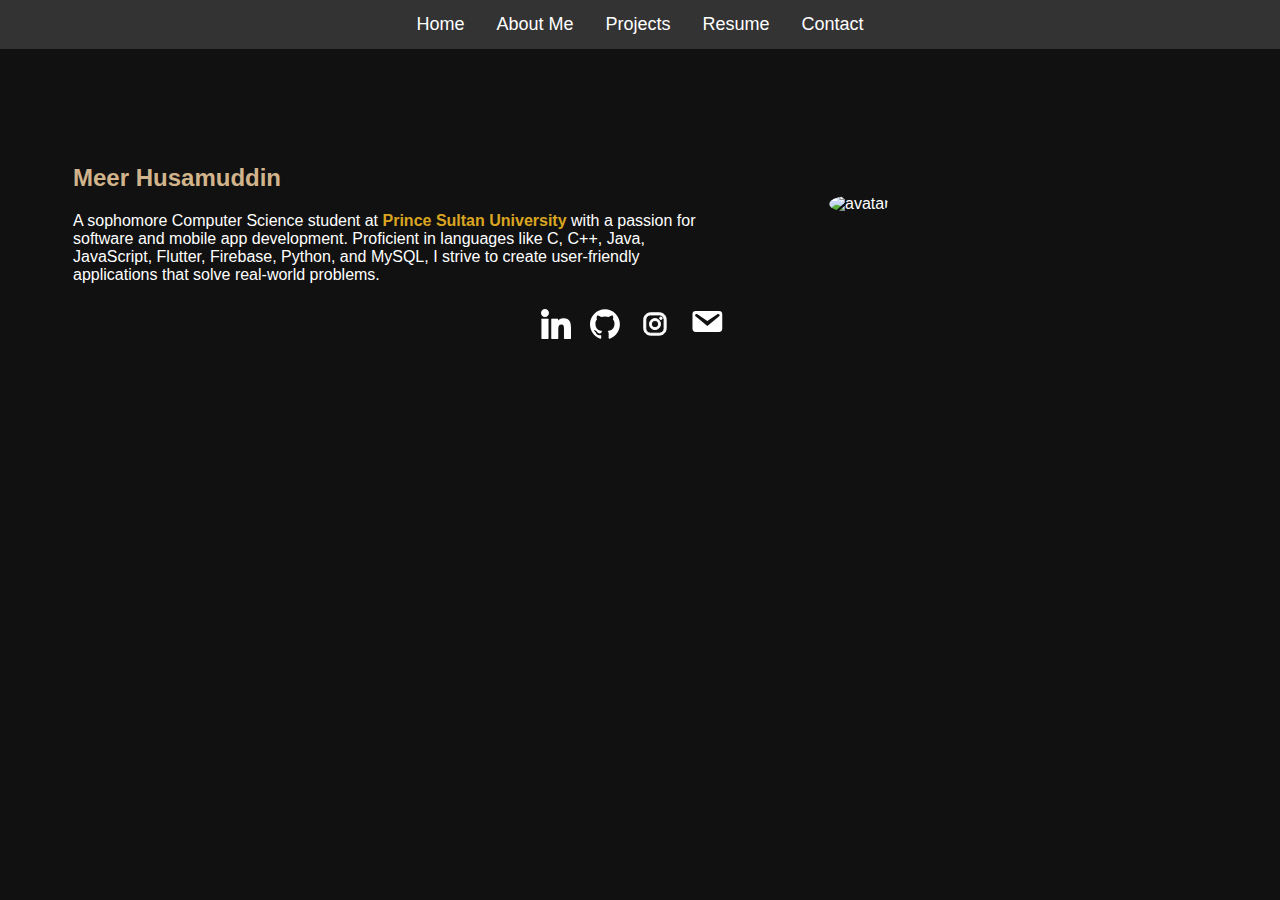
==== index.html @ cbfbd028 "About me" ====
<!DOCTYPE html>

<html lang="en">
    <head>
        <meta charset="UTF-8">
        <meta name="viewport" content="width=device-width, initial-scale=1.0">
        <link href="https://cdn.jsdelivr.net/npm/bootstrap@5.2.3/dist/css/bootstrap.min.css" rel="stylesheet" integrity="sha384-rbsA2VBKQhggwzxH7pPCaAqO46MgnOM80zW1RWuH61DGLwZJEdK2Kadq2F9CUG65" crossorigin="anonymous">
        <script src="https://cdn.jsdelivr.net/npm/bootstrap@5.2.3/dist/js/bootstrap.bundle.min.js" integrity="sha384-kenU1KFdBIe4zVF0s0G1M5b4hcpxyD9F7jL+jjXkk+Q2h455rYXK/7HAuoJl+0I4" crossorigin="anonymous"></script>
        <link rel="stylesheet" href="styles.css">
  <link rel="stylesheet" href="https://cdnjs.cloudflare.com/ajax/libs/font-awesome/5.15.3/css/all.min.css" integrity="sha512-NZgKknfweD9X21eoHtTAjckQ8ML+FW/Txy1k88iAR+iF7Zplz+IKrD7xyXeM0n8NUkW4l4xjwksMEI7s+8TbWQ==" crossorigin="anonymous" referrerpolicy="no-referrer" />
  <title>Meer Husamuddin</title>
    </head>
    <header>
      <nav class="navbar">
        <a href="index.html">Home</a>
        <a href="aboutme.html">About Me</a>
        <a href="projects.html">Projects</a>
        <a href="resume.html">Resume</a>
        <a href="contact.html">Contact</a>
      </nav>
    </header>
    <body>
      <main>
        <div class="container">
          <div class="content">
            <h2> Meer Husamuddin</h2>
          <p>
            A sophomore Computer Science student at <a href="https://www.psu.edu.sa/en" target = "blank" class="custom-link" target="_blank">Prince Sultan University</a>
            with a passion for software and mobile app development. Proficient in languages like C, C++, Java, JavaScript, Flutter, Firebase, Python, and MySQL, I strive to create user-friendly applications that solve real-world problems.</p>
        </div>
        <div class="image">
          <img alt="avatar" src="image.jpg">
        </div>
      </div>

      </main>

      <footer>
        <a href="https://www.linkedin.com/in/meerhusam/" target = "blank">
          <svg class = "linkedin-icon" fill="#ffffff" height="800px" width="800px" version="1.1" id="Layer_1" xmlns="http://www.w3.org/2000/svg" xmlns:xlink="http://www.w3.org/1999/xlink" viewBox="0 0 310 310" xml:space="preserve" stroke="#ffffff">

            <g id="SVGRepo_bgCarrier" stroke-width="0"/>

            <g id="SVGRepo_tracerCarrier" stroke-linecap="round" stroke-linejoin="round"/>

            <g id="SVGRepo_iconCarrier"> <g id="XMLID_801_"> <path id="XMLID_802_" d="M72.16,99.73H9.927c-2.762,0-5,2.239-5,5v199.928c0,2.762,2.238,5,5,5H72.16c2.762,0,5-2.238,5-5V104.73 C77.16,101.969,74.922,99.73,72.16,99.73z"/> <path id="XMLID_803_" d="M41.066,0.341C18.422,0.341,0,18.743,0,41.362C0,63.991,18.422,82.4,41.066,82.4 c22.626,0,41.033-18.41,41.033-41.038C82.1,18.743,63.692,0.341,41.066,0.341z"/> <path id="XMLID_804_" d="M230.454,94.761c-24.995,0-43.472,10.745-54.679,22.954V104.73c0-2.761-2.238-5-5-5h-59.599 c-2.762,0-5,2.239-5,5v199.928c0,2.762,2.238,5,5,5h62.097c2.762,0,5-2.238,5-5v-98.918c0-33.333,9.054-46.319,32.29-46.319 c25.306,0,27.317,20.818,27.317,48.034v97.204c0,2.762,2.238,5,5,5H305c2.762,0,5-2.238,5-5V194.995 C310,145.43,300.549,94.761,230.454,94.761z"/> </g> </g>

            </svg>
        </a>
        <a href="https://github.com/MeerHusam/" target = "blank">
            <svg class="github-icon" viewBox="0 0 98 96" xmlns="http://www.w3.org/2000/svg"><path fill-rule="evenodd" clip-rule="evenodd" d="M48.854 0C21.839 0 0 22 0 49.217c0 21.756 13.993 40.172 33.405 46.69 2.427.49 3.316-1.059 3.316-2.362 0-1.141-.08-5.052-.08-9.127-13.59 2.934-16.42-5.867-16.42-5.867-2.184-5.704-5.42-7.17-5.42-7.17-4.448-3.015.324-3.015.324-3.015 4.934.326 7.523 5.052 7.523 5.052 4.367 7.496 11.404 5.378 14.235 4.074.404-3.178 1.699-5.378 3.074-6.6-10.839-1.141-22.243-5.378-22.243-24.283 0-5.378 1.94-9.778 5.014-13.2-.485-1.222-2.184-6.275.486-13.038 0 0 4.125-1.304 13.426 5.052a46.97 46.97 0 0 1 12.214-1.63c4.125 0 8.33.571 12.213 1.63 9.302-6.356 13.427-5.052 13.427-5.052 2.67 6.763.97 11.816.485 13.038 3.155 3.422 5.015 7.822 5.015 13.2 0 18.905-11.404 23.06-22.324 24.283 1.78 1.548 3.316 4.481 3.316 9.126 0 6.6-.08 11.897-.08 13.526 0 1.304.89 2.853 3.316 2.364 19.412-6.52 33.405-24.935 33.405-46.691C97.707 22 75.788 0 48.854 0z"></svg>
         </a>

        <a href="https://www.instagram.com/astronomeer_/" target = "blank">
          <svg class = " instagram-icon" fill="#ffffff" width="800px" height="800px" viewBox="0 0 32 32" id="Camada_1" version="1.1" xml:space="preserve" xmlns="http://www.w3.org/2000/svg" xmlns:xlink="http://www.w3.org/1999/xlink" stroke="#ffffff">

            <g id="SVGRepo_bgCarrier" stroke-width="0"/>

            <g id="SVGRepo_tracerCarrier" stroke-linecap="round" stroke-linejoin="round"/>

            <g id="SVGRepo_iconCarrier"> <g> <path d="M22.3,8.4c-0.8,0-1.4,0.6-1.4,1.4c0,0.8,0.6,1.4,1.4,1.4c0.8,0,1.4-0.6,1.4-1.4C23.7,9,23.1,8.4,22.3,8.4z"/> <path d="M16,10.2c-3.3,0-5.9,2.7-5.9,5.9s2.7,5.9,5.9,5.9s5.9-2.7,5.9-5.9S19.3,10.2,16,10.2z M16,19.9c-2.1,0-3.8-1.7-3.8-3.8 c0-2.1,1.7-3.8,3.8-3.8c2.1,0,3.8,1.7,3.8,3.8C19.8,18.2,18.1,19.9,16,19.9z"/> <path d="M20.8,4h-9.5C7.2,4,4,7.2,4,11.2v9.5c0,4,3.2,7.2,7.2,7.2h9.5c4,0,7.2-3.2,7.2-7.2v-9.5C28,7.2,24.8,4,20.8,4z M25.7,20.8 c0,2.7-2.2,5-5,5h-9.5c-2.7,0-5-2.2-5-5v-9.5c0-2.7,2.2-5,5-5h9.5c2.7,0,5,2.2,5,5V20.8z"/> </g> </g>

            </svg>
        </a>

        <a href="mailto:meerhusam02@gmail.com">
          <svg class="email-icon" width="800px" height="800px" viewBox="0 0 20 20" xmlns="http://www.w3.org/2000/svg" fill="#ffffff">

            <g id="SVGRepo_bgCarrier" stroke-width="0"/>

            <g id="SVGRepo_tracerCarrier" stroke-linecap="round" stroke-linejoin="round"/>

            <g id="SVGRepo_iconCarrier"> <rect x="0" fill="none" width="20" height="20"/> <g> <path d="M3.87 4h13.25C18.37 4 19 4.59 19 5.79v8.42c0 1.19-.63 1.79-1.88 1.79H3.87c-1.25 0-1.88-.6-1.88-1.79V5.79c0-1.2.63-1.79 1.88-1.79zm6.62 8.6l6.74-5.53c.24-.2.43-.66.13-1.07-.29-.41-.82-.42-1.17-.17l-5.7 3.86L4.8 5.83c-.35-.25-.88-.24-1.17.17-.3.41-.11.87.13 1.07z"/> </g> </g>

            </svg>
        </a>
   </footer>

  </footer>
    </body>
</html>
---- styles.css ----
/* Reset default browser styles */
* {
    margin: 0;
    padding: 0;
    box-sizing: border-box;
  }

  body {
    font-family: Arial, sans-serif;
    background-color: #111111;
    color: white;
  }

  /* Style the navigation bar */
  .navbar {
    background-color: #333;
    display: flex;
    justify-content: center;
    position: sticky;
    top: 0;
    width: 100%;
    z-index: 100;
  }

  .navbar a {
    color: white;
    display: inline-block;
    font-size: 18px;
    padding: 14px 16px;
    text-align: center;
    text-decoration: none;
    transition: background-color 0.3s, color 0.3s, box-shadow 0.3s;
    transition: all 0.3s ease-in-out;
    position: relative;
  }

  .navbar a::after {
    content: "";
    display: block;
    position: absolute;
    bottom: 0;
    left: 0;
    width: 100%;
    height: 3px;
    background-color: #D2B48C;
    transform: scaleX(0);
    transition: transform 0.3s ease-in-out;
  }

  .navbar a:hover {
    /* Change the text color */
    color: #D2B48C;
  }

  .navbar a:hover::after {
    /* Expand the underline effect */
    transform: scaleX(1);
  }

  /*Style homepage*/
  .container {
    display: flex;
    justify-content: space-between;
    align-items: center;
    flex-wrap: wrap;
    padding:10px;
    width: 100%; Set the desired width
    margin: 0 auto; /* Center the container horizontally */
    margin-top: 65px; /* Shift the container down by 20 pixels */
  }

  .content{
    flex: 1;
    margin-right: 5%;
    margin-left: 5%;

  }

  .image {
    flex: 1;
    margin-right: -15%;
    margin-left: 5%;
  }

  .image img {
    max-width: 50%;
    height: auto;
    border-radius: 50%;
  }

  .custom-link {
    color: #DAA520; /* Set the link color */
    text-decoration: none; /* Remove the underline */
    font-weight: bold; /* Make the link text bold */
    transition: color 0.3s; /* Add a transition effect for the color */
  }

  .custom-link:hover {
    color: #D2B48C; /* Change the link color when the mouse hovers over it */
    text-decoration: underline; /* Add an underline when the mouse hovers over the link */
  }

  /* Style the resume section */
  #resume {
    text-align: center;
    padding: 25px;
  }
  hr {
    border: none;
    border-top: 3px solid #D2B48C;
    margin-top: 10px;
    margin-bottom: 20px;
  }

  #download-section {
    background-color: #black;
    padding: 20px;
    text-align: center;
  }

  #download-section p {
    margin: 0;
    font-size: 20px;
  }

  .download-button {
    background-color: #4CAF50;
    border: none;
    color: white;
    padding: 10px 20px;
    text-align: center;
    text-decoration: none;
    display: inline-block;
    font-size: 18px;
    margin-top: 20px;
    cursor: pointer;
    border-radius: 5px;
    box-shadow: 0px 2px 4px rgba(0, 0, 0, 0.2);
    transition: background-color 0.3s ease-in-out;
  }

  .download-button:hover {
    background-color: #D2B48C;
  }


  /*contact */
  .contact{
    font-size: clamp(16px, 3vw, 32px); /* Minimum: 16px, Preferred: 3vw, Maximum: 32px */
    margin: 40px 0;
    text-align: center;
    color: white;
  }



  /* About Me */
  .main-heading {
    font-size: 48px;
    text-align: center;
    margin-top: 50px;
  }

  .sub-heading {
    font-size: 36px;
    margin-top: 30px;
  }

  .sub-sub-heading {
    font-size: 24px;
    margin-top: 20px;
  }



  footer {
  left: 0;
  bottom: 8%;
  width: 100%;
  color: #fff;
  padding: 10px;
  text-align: center;
  }

  footer a {
    text-decoration: none;
    color: inherit;
    margin-right: 15px;
  }

  a:hover img {
    opacity: 0.7;
    transform: scale(1.20);
    transition: all 0.3s ease-in-out;
    filter: brightness(0.8) saturate(1.5); /* Adjust the image color */
  }

  .linkedin-icon {
    fill: #fff; /* Set the initial fill color */
    transition: fill 0.3s ease-in-out; /* Add a transition effect for the fill color */
    width: 30px;
    height: 30px;
  }

  .linkedin-icon:hover {
    fill: #D2B48C; /* Set the desired fill color on hover */
    transform: scale(1.35);
    transition: all 0.3s ease-in-out;
  }

  .github-icon {
    fill: #fff; /* Set the initial fill color */
    transition: fill 0.3s ease-in-out; /* Add a transition effect for the fill color */
    width: 30px;
    height: 30px;
  }

  .github-icon:hover {
    fill: #D2B48C; /* Set the desired fill color on hover */
    transform: scale(1.35);
    transition: all 0.3s ease-in-out;
  }

  .instagram-icon {
    transition: fill 0.3s ease-in-out; /* Add a transition effect for the fill color */
    width: 30px;
    height: 30px;
  }

  .instagram-icon:hover {
    fill: #D2B48C;
    transform: scale(1.35);
    transition: all 0.3s ease-in-out;
  }

  .email-icon {
    transition: fill 0.3s ease-in-out; /* Add a transition effect for the fill color */
    width: 35px;
    height: 35px;
  }

  .email-icon:hover {
    fill: #D2B48C;
    transform: scale(1.35);
    transition: all 0.3s ease-in-out;
  }


  /*About me*/
  .aboutme {
    margin-left: 10%;
  }

  .sub-heading{
    text-decoration: underline;
  }



  /* ABout mw 2.0 */
  .about-me {
    width: 80%;
    margin: 0 auto;
    padding: 20px;
}

.profile-picture {
    width: 150px;
    height: 150px;
    border-radius: 50%;
    object-fit: cover;
}

h1, h2 {
    color: #D2B48C
}

h1 {
    font-size: 36px;
}

h2 {
    font-size: 24px;
    margin-top: 40px;
    margin-bottom: 20px;
}

.intro, .experience, .interests, .goals, .contact {
    font-size: 18px;
    margin-bottom: 20px;
}

.skills, .awards {
    list-style-type: none;
    font-size: 18px;
    padding: 0;
    margin-bottom: 20px;
}

.skills li, .awards li {
    margin-bottom: 5px;
}
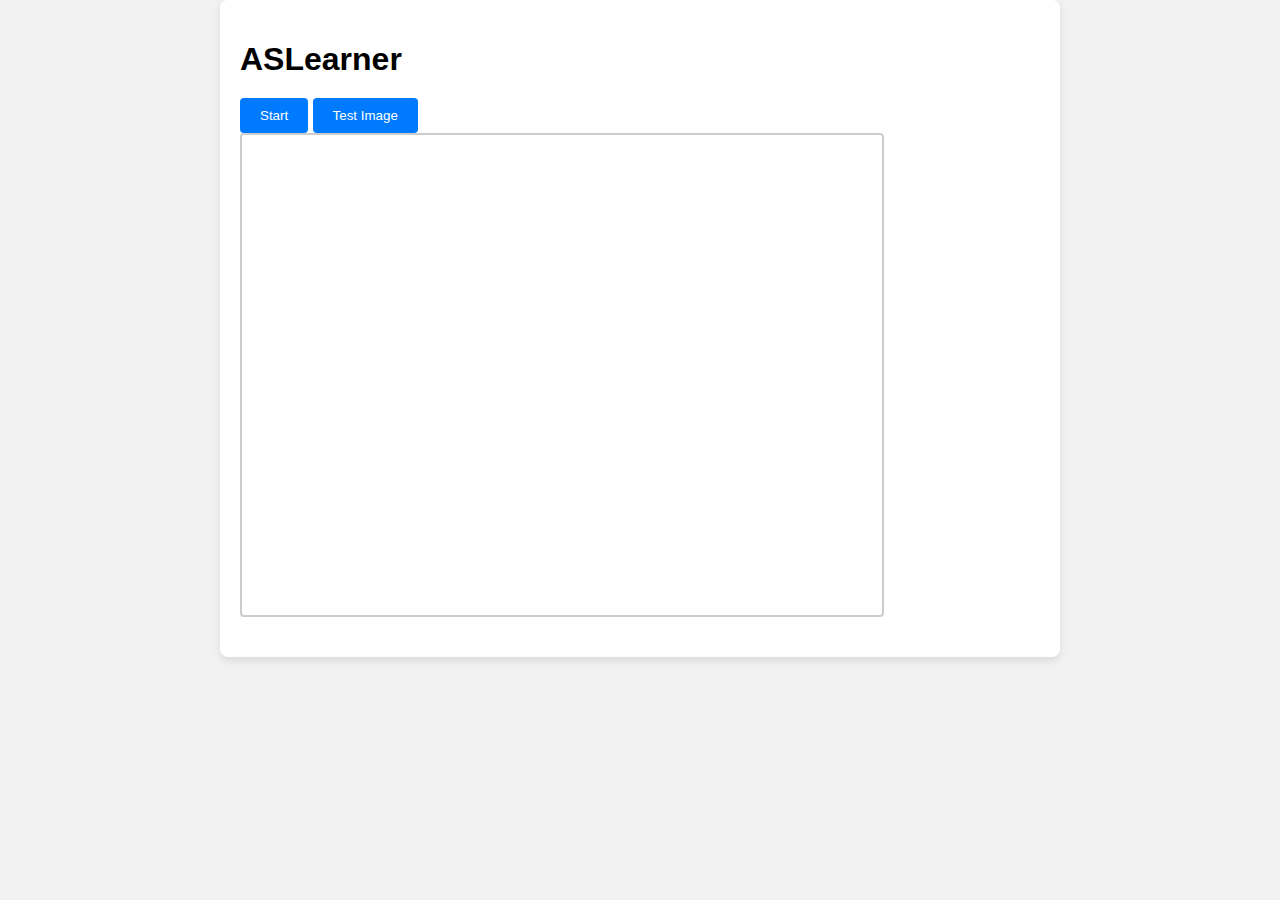
==== commit 203210d2: "commit" ====
--- a/index.html
+++ b/index.html
@@ -1,83 +1,131 @@
 <!DOCTYPE html>
+<html lang="en">
+<head>
+  <meta charset="UTF-8">
+  <script src="https://cdn.roboflow.com/0.2.26/roboflow.js"></script>
+  <title>ASLearner
+  </title>
 
-<html lang="en">
-    <head>
-        <meta charset="UTF-8">
-        <meta name="viewport" content="width=device-width, initial-scale=1.0">
-        <link href="https://cdn.jsdelivr.net/npm/bootstrap@5.2.3/dist/css/bootstrap.min.css" rel="stylesheet" integrity="sha384-rbsA2VBKQhggwzxH7pPCaAqO46MgnOM80zW1RWuH61DGLwZJEdK2Kadq2F9CUG65" crossorigin="anonymous">
-        <script src="https://cdn.jsdelivr.net/npm/bootstrap@5.2.3/dist/js/bootstrap.bundle.min.js" integrity="sha384-kenU1KFdBIe4zVF0s0G1M5b4hcpxyD9F7jL+jjXkk+Q2h455rYXK/7HAuoJl+0I4" crossorigin="anonymous"></script>
-        <link rel="stylesheet" href="styles.css">
-  <link rel="stylesheet" href="https://cdnjs.cloudflare.com/ajax/libs/font-awesome/5.15.3/css/all.min.css" integrity="sha512-NZgKknfweD9X21eoHtTAjckQ8ML+FW/Txy1k88iAR+iF7Zplz+IKrD7xyXeM0n8NUkW4l4xjwksMEI7s+8TbWQ==" crossorigin="anonymous" referrerpolicy="no-referrer" />
-  <title>Meer Husamuddin</title>
-    </head>
-    <header>
-      <nav class="navbar">
-        <a href="index.html">Home</a>
-        <a href="aboutme.html">About Me</a>
-        <a href="projects.html">Projects</a>
-        <a href="resume.html">Resume</a>
-        <a href="contact.html">Contact</a>
-      </nav>
-    </header>
-    <body>
-      <main>
-        <div class="container">
-          <div class="content">
-            <h2> Meer Husamuddin</h2>
-          <p>
-            A sophomore Computer Science student at <a href="https://www.psu.edu.sa/en" target = "blank" class="custom-link" target="_blank">Prince Sultan University</a>
-            with a passion for software and mobile app development. Proficient in languages like C, C++, Java, JavaScript, Flutter, Firebase, Python, and MySQL, I strive to create user-friendly applications that solve real-world problems.</p>
-        </div>
-        <div class="image">
-          <img alt="avatar" src="image.jpg">
-        </div>
-      </div>
+  <style>
+    body {
+      font-family: Arial, sans-serif;
+      margin: 0;
+      padding: 0;
+      background-color: #f2f2f2;
+    }
 
-      </main>
+    /* Container */
+    .container {
+      max-width: 800px;
+      margin: auto;
+      padding: 20px;
+      background-color: #fff;
+      border-radius: 8px;
+      box-shadow: 0 4px 8px rgba(0, 0, 0, 0.1);
+    }
 
-      <footer>
-        <a href="https://www.linkedin.com/in/meerhusam/" target = "blank">
-          <svg class = "linkedin-icon" fill="#ffffff" height="800px" width="800px" version="1.1" id="Layer_1" xmlns="http://www.w3.org/2000/svg" xmlns:xlink="http://www.w3.org/1999/xlink" viewBox="0 0 310 310" xml:space="preserve" stroke="#ffffff">
+    /* Heading */
+    h1 {
+      font-size: 2em;
+      margin-bottom: 20px;
+    }
 
-            <g id="SVGRepo_bgCarrier" stroke-width="0"/>
+    /* Video element */
+    #videoElement {
+      border: 2px solid #ccc;
+      border-radius: 4px;
+    }
 
-            <g id="SVGRepo_tracerCarrier" stroke-linecap="round" stroke-linejoin="round"/>
+    /* Button */
+    button {
+      background-color: #007bff;
+      color: white;
+      padding: 10px 20px;
+      border: none;
+      border-radius: 4px;
+      cursor: pointer;
+    }
 
-            <g id="SVGRepo_iconCarrier"> <g id="XMLID_801_"> <path id="XMLID_802_" d="M72.16,99.73H9.927c-2.762,0-5,2.239-5,5v199.928c0,2.762,2.238,5,5,5H72.16c2.762,0,5-2.238,5-5V104.73 C77.16,101.969,74.922,99.73,72.16,99.73z"/> <path id="XMLID_803_" d="M41.066,0.341C18.422,0.341,0,18.743,0,41.362C0,63.991,18.422,82.4,41.066,82.4 c22.626,0,41.033-18.41,41.033-41.038C82.1,18.743,63.692,0.341,41.066,0.341z"/> <path id="XMLID_804_" d="M230.454,94.761c-24.995,0-43.472,10.745-54.679,22.954V104.73c0-2.761-2.238-5-5-5h-59.599 c-2.762,0-5,2.239-5,5v199.928c0,2.762,2.238,5,5,5h62.097c2.762,0,5-2.238,5-5v-98.918c0-33.333,9.054-46.319,32.29-46.319 c25.306,0,27.317,20.818,27.317,48.034v97.204c0,2.762,2.238,5,5,5H305c2.762,0,5-2.238,5-5V194.995 C310,145.43,300.549,94.761,230.454,94.761z"/> </g> </g>
+    button:hover {
+      background-color: #0056b3;
+    }
 
-            </svg>
-        </a>
-        <a href="https://github.com/MeerHusam/" target = "blank">
-            <svg class="github-icon" viewBox="0 0 98 96" xmlns="http://www.w3.org/2000/svg"><path fill-rule="evenodd" clip-rule="evenodd" d="M48.854 0C21.839 0 0 22 0 49.217c0 21.756 13.993 40.172 33.405 46.69 2.427.49 3.316-1.059 3.316-2.362 0-1.141-.08-5.052-.08-9.127-13.59 2.934-16.42-5.867-16.42-5.867-2.184-5.704-5.42-7.17-5.42-7.17-4.448-3.015.324-3.015.324-3.015 4.934.326 7.523 5.052 7.523 5.052 4.367 7.496 11.404 5.378 14.235 4.074.404-3.178 1.699-5.378 3.074-6.6-10.839-1.141-22.243-5.378-22.243-24.283 0-5.378 1.94-9.778 5.014-13.2-.485-1.222-2.184-6.275.486-13.038 0 0 4.125-1.304 13.426 5.052a46.97 46.97 0 0 1 12.214-1.63c4.125 0 8.33.571 12.213 1.63 9.302-6.356 13.427-5.052 13.427-5.052 2.67 6.763.97 11.816.485 13.038 3.155 3.422 5.015 7.822 5.015 13.2 0 18.905-11.404 23.06-22.324 24.283 1.78 1.548 3.316 4.481 3.316 9.126 0 6.6-.08 11.897-.08 13.526 0 1.304.89 2.853 3.316 2.364 19.412-6.52 33.405-24.935 33.405-46.691C97.707 22 75.788 0 48.854 0z"></svg>
-         </a>
+    /* Loading and prediction text */
+    #loadingText, #predictionsText {
+      margin-top: 10px;
+      font-size: 1.2em;
+    }
+  </style>
 
-        <a href="https://www.instagram.com/astronomeer_/" target = "blank">
-          <svg class = " instagram-icon" fill="#ffffff" width="800px" height="800px" viewBox="0 0 32 32" id="Camada_1" version="1.1" xml:space="preserve" xmlns="http://www.w3.org/2000/svg" xmlns:xlink="http://www.w3.org/1999/xlink" stroke="#ffffff">
-
-            <g id="SVGRepo_bgCarrier" stroke-width="0"/>
-
-            <g id="SVGRepo_tracerCarrier" stroke-linecap="round" stroke-linejoin="round"/>
-
-            <g id="SVGRepo_iconCarrier"> <g> <path d="M22.3,8.4c-0.8,0-1.4,0.6-1.4,1.4c0,0.8,0.6,1.4,1.4,1.4c0.8,0,1.4-0.6,1.4-1.4C23.7,9,23.1,8.4,22.3,8.4z"/> <path d="M16,10.2c-3.3,0-5.9,2.7-5.9,5.9s2.7,5.9,5.9,5.9s5.9-2.7,5.9-5.9S19.3,10.2,16,10.2z M16,19.9c-2.1,0-3.8-1.7-3.8-3.8 c0-2.1,1.7-3.8,3.8-3.8c2.1,0,3.8,1.7,3.8,3.8C19.8,18.2,18.1,19.9,16,19.9z"/> <path d="M20.8,4h-9.5C7.2,4,4,7.2,4,11.2v9.5c0,4,3.2,7.2,7.2,7.2h9.5c4,0,7.2-3.2,7.2-7.2v-9.5C28,7.2,24.8,4,20.8,4z M25.7,20.8 c0,2.7-2.2,5-5,5h-9.5c-2.7,0-5-2.2-5-5v-9.5c0-2.7,2.2-5,5-5h9.5c2.7,0,5,2.2,5,5V20.8z"/> </g> </g>
-
-            </svg>
-        </a>
-
-        <a href="mailto:meerhusam02@gmail.com">
-          <svg class="email-icon" width="800px" height="800px" viewBox="0 0 20 20" xmlns="http://www.w3.org/2000/svg" fill="#ffffff">
-
-            <g id="SVGRepo_bgCarrier" stroke-width="0"/>
-
-            <g id="SVGRepo_tracerCarrier" stroke-linecap="round" stroke-linejoin="round"/>
-
-            <g id="SVGRepo_iconCarrier"> <rect x="0" fill="none" width="20" height="20"/> <g> <path d="M3.87 4h13.25C18.37 4 19 4.59 19 5.79v8.42c0 1.19-.63 1.79-1.88 1.79H3.87c-1.25 0-1.88-.6-1.88-1.79V5.79c0-1.2.63-1.79 1.88-1.79zm6.62 8.6l6.74-5.53c.24-.2.43-.66.13-1.07-.29-.41-.82-.42-1.17-.17l-5.7 3.86L4.8 5.83c-.35-.25-.88-.24-1.17.17-.3.41-.11.87.13 1.07z"/> </g> </g>
-
-            </svg>
-        </a>
-   </footer>
-
-  </footer>
-    </body>
-</html>
+</head>
+<body>
+  <div class="container mx-auto px-4">
+    <h1>ASLearner</h1>
+    <button onclick="initialize()">Start</button>
+    <button onclick="window.open('https://detect.roboflow.com/?model=asl2-iydxh&version=2&api_key=kx1vRiTNdCQLvEQtB6HQ', '_blank')">Test Image</button>    <div id="loadingText" style="display:none;">Initializing, please wait...</div>
+    <video id="videoElement" width="640" height="480" autoplay muted></video>
+    <h2 id="predictionsText"></h2>
+  </div>
 
 
+  <script>
+    async function initialize() {
+      const loadingText = document.getElementById('loadingText');
+      loadingText.style.display = "block";  // Show loading text
+
+      console.log("Initialization started.");
+
+      const MODEL_NAME = "asl2-iydxh";
+      const MODEL_VERSION = 2;
+      
+      const video = document.getElementById('videoElement');
+      const predictionsText = document.getElementById('predictionsText');
+      
+      if (!video) {
+        console.error("Video element not found.");
+        return;
+      }
+
+      try {
+        console.log("Loading model...");
+        const model = await roboflow.auth({
+          publishable_key: 'rf_NrDIZLNocTRIgiyyBkdw0dUPHPd2'
+        }).load({
+          model: MODEL_NAME,
+          version: MODEL_VERSION,
+        });
+        console.log("Model loaded.");
+        
+        const stream = await navigator.mediaDevices.getUserMedia({ video: true });
+        video.srcObject = stream;
+        console.log("Video initialized.");
+
+        // Hide loading text when ready
+        loadingText.style.display = "none";
+
+        video.addEventListener('playing', () => {
+          console.log("Video started playing.");
+          // Run detection every second (1000 ms)
+          setInterval(() => runDetection(model), 1000);
+        });
+      } catch (error) {
+        console.error('An error occurred:', error);
+        loadingText.innerHTML = "An error occurred. Please try again.";
+      }
+
+      async function runDetection(model) {
+        if (video.readyState === 4) {
+          try {
+            const predictions = await model.detect(video);
+            console.log('Predictions:', predictions);
+            const classes = predictions.map(prediction => prediction.class).join(', ');
+            predictionsText.innerHTML = `Classes: ${classes}`;
+          } catch (error) {
+            console.error('Error:', error);
+          }
+        }
+      }
+    }
+  </script>
+</body>
+</html>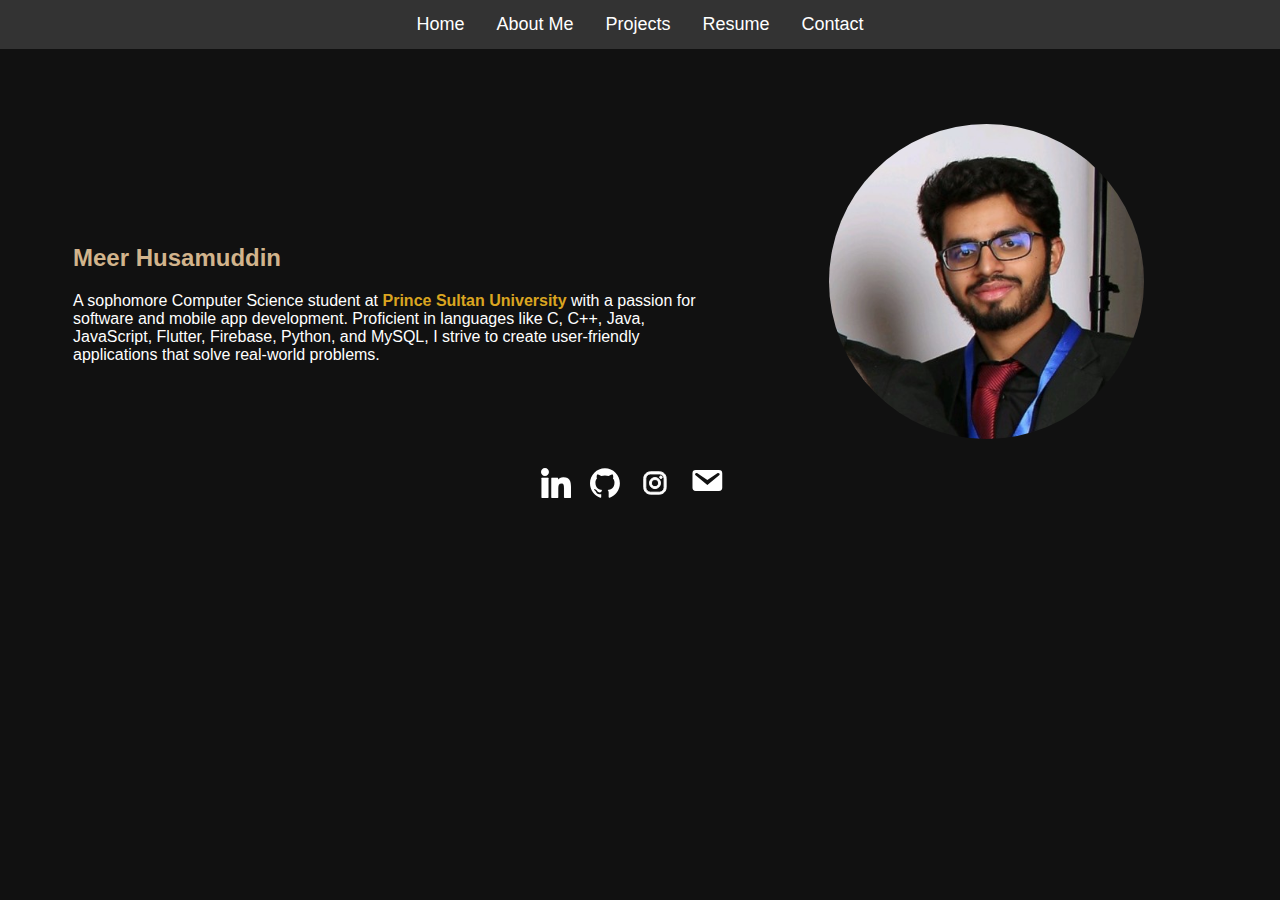
==== commit 95cc2dbb: "Initial Commit" ====
--- a/index.html
+++ b/index.html
@@ -1,131 +1,83 @@
 <!DOCTYPE html>
+
 <html lang="en">
-<head>
-  <meta charset="UTF-8">
-  <script src="https://cdn.roboflow.com/0.2.26/roboflow.js"></script>
-  <title>ASLearner
-  </title>
+    <head>
+        <meta charset="UTF-8">
+        <meta name="viewport" content="width=device-width, initial-scale=1.0">
+        <link href="https://cdn.jsdelivr.net/npm/bootstrap@5.2.3/dist/css/bootstrap.min.css" rel="stylesheet" integrity="sha384-rbsA2VBKQhggwzxH7pPCaAqO46MgnOM80zW1RWuH61DGLwZJEdK2Kadq2F9CUG65" crossorigin="anonymous">
+        <script src="https://cdn.jsdelivr.net/npm/bootstrap@5.2.3/dist/js/bootstrap.bundle.min.js" integrity="sha384-kenU1KFdBIe4zVF0s0G1M5b4hcpxyD9F7jL+jjXkk+Q2h455rYXK/7HAuoJl+0I4" crossorigin="anonymous"></script>
+        <link rel="stylesheet" href="styles.css">
+  <link rel="stylesheet" href="https://cdnjs.cloudflare.com/ajax/libs/font-awesome/5.15.3/css/all.min.css" integrity="sha512-NZgKknfweD9X21eoHtTAjckQ8ML+FW/Txy1k88iAR+iF7Zplz+IKrD7xyXeM0n8NUkW4l4xjwksMEI7s+8TbWQ==" crossorigin="anonymous" referrerpolicy="no-referrer" />
+  <title>Meer Husamuddin</title>
+    </head>
+    <header>
+      <nav class="navbar">
+        <a href="index.html">Home</a>
+        <a href="aboutme.html">About Me</a>
+        <a href="projects.html">Projects</a>
+        <a href="resume.html">Resume</a>
+        <a href="contact.html">Contact</a>
+      </nav>
+    </header>
+    <body>
+      <main>
+        <div class="container">
+          <div class="content">
+            <h2> Meer Husamuddin</h2>
+          <p>
+            A sophomore Computer Science student at <a href="https://www.psu.edu.sa/en" target = "blank" class="custom-link" target="_blank">Prince Sultan University</a>
+            with a passion for software and mobile app development. Proficient in languages like C, C++, Java, JavaScript, Flutter, Firebase, Python, and MySQL, I strive to create user-friendly applications that solve real-world problems.</p>
+        </div>
+        <div class="image">
+          <img alt="avatar" src="image.jpg">
+        </div>
+      </div>
 
-  <style>
-    body {
-      font-family: Arial, sans-serif;
-      margin: 0;
-      padding: 0;
-      background-color: #f2f2f2;
-    }
+      </main>
 
-    /* Container */
-    .container {
-      max-width: 800px;
-      margin: auto;
-      padding: 20px;
-      background-color: #fff;
-      border-radius: 8px;
-      box-shadow: 0 4px 8px rgba(0, 0, 0, 0.1);
-    }
+      <footer>
+        <a href="https://www.linkedin.com/in/meerhusam/" target = "blank">
+          <svg class = "linkedin-icon" fill="#ffffff" height="800px" width="800px" version="1.1" id="Layer_1" xmlns="http://www.w3.org/2000/svg" xmlns:xlink="http://www.w3.org/1999/xlink" viewBox="0 0 310 310" xml:space="preserve" stroke="#ffffff">
 
-    /* Heading */
-    h1 {
-      font-size: 2em;
-      margin-bottom: 20px;
-    }
+            <g id="SVGRepo_bgCarrier" stroke-width="0"/>
 
-    /* Video element */
-    #videoElement {
-      border: 2px solid #ccc;
-      border-radius: 4px;
-    }
+            <g id="SVGRepo_tracerCarrier" stroke-linecap="round" stroke-linejoin="round"/>
 
-    /* Button */
-    button {
-      background-color: #007bff;
-      color: white;
-      padding: 10px 20px;
-      border: none;
-      border-radius: 4px;
-      cursor: pointer;
-    }
+            <g id="SVGRepo_iconCarrier"> <g id="XMLID_801_"> <path id="XMLID_802_" d="M72.16,99.73H9.927c-2.762,0-5,2.239-5,5v199.928c0,2.762,2.238,5,5,5H72.16c2.762,0,5-2.238,5-5V104.73 C77.16,101.969,74.922,99.73,72.16,99.73z"/> <path id="XMLID_803_" d="M41.066,0.341C18.422,0.341,0,18.743,0,41.362C0,63.991,18.422,82.4,41.066,82.4 c22.626,0,41.033-18.41,41.033-41.038C82.1,18.743,63.692,0.341,41.066,0.341z"/> <path id="XMLID_804_" d="M230.454,94.761c-24.995,0-43.472,10.745-54.679,22.954V104.73c0-2.761-2.238-5-5-5h-59.599 c-2.762,0-5,2.239-5,5v199.928c0,2.762,2.238,5,5,5h62.097c2.762,0,5-2.238,5-5v-98.918c0-33.333,9.054-46.319,32.29-46.319 c25.306,0,27.317,20.818,27.317,48.034v97.204c0,2.762,2.238,5,5,5H305c2.762,0,5-2.238,5-5V194.995 C310,145.43,300.549,94.761,230.454,94.761z"/> </g> </g>
 
-    button:hover {
-      background-color: #0056b3;
-    }
+            </svg>
+        </a>
+        <a href="https://github.com/MeerHusam/" target = "blank">
+            <svg class="github-icon" viewBox="0 0 98 96" xmlns="http://www.w3.org/2000/svg"><path fill-rule="evenodd" clip-rule="evenodd" d="M48.854 0C21.839 0 0 22 0 49.217c0 21.756 13.993 40.172 33.405 46.69 2.427.49 3.316-1.059 3.316-2.362 0-1.141-.08-5.052-.08-9.127-13.59 2.934-16.42-5.867-16.42-5.867-2.184-5.704-5.42-7.17-5.42-7.17-4.448-3.015.324-3.015.324-3.015 4.934.326 7.523 5.052 7.523 5.052 4.367 7.496 11.404 5.378 14.235 4.074.404-3.178 1.699-5.378 3.074-6.6-10.839-1.141-22.243-5.378-22.243-24.283 0-5.378 1.94-9.778 5.014-13.2-.485-1.222-2.184-6.275.486-13.038 0 0 4.125-1.304 13.426 5.052a46.97 46.97 0 0 1 12.214-1.63c4.125 0 8.33.571 12.213 1.63 9.302-6.356 13.427-5.052 13.427-5.052 2.67 6.763.97 11.816.485 13.038 3.155 3.422 5.015 7.822 5.015 13.2 0 18.905-11.404 23.06-22.324 24.283 1.78 1.548 3.316 4.481 3.316 9.126 0 6.6-.08 11.897-.08 13.526 0 1.304.89 2.853 3.316 2.364 19.412-6.52 33.405-24.935 33.405-46.691C97.707 22 75.788 0 48.854 0z"></svg>
+         </a>
 
-    /* Loading and prediction text */
-    #loadingText, #predictionsText {
-      margin-top: 10px;
-      font-size: 1.2em;
-    }
-  </style>
+        <a href="https://www.instagram.com/astronomeer_/" target = "blank">
+          <svg class = " instagram-icon" fill="#ffffff" width="800px" height="800px" viewBox="0 0 32 32" id="Camada_1" version="1.1" xml:space="preserve" xmlns="http://www.w3.org/2000/svg" xmlns:xlink="http://www.w3.org/1999/xlink" stroke="#ffffff">
 
-</head>
-<body>
-  <div class="container mx-auto px-4">
-    <h1>ASLearner</h1>
-    <button onclick="initialize()">Start</button>
-    <button onclick="window.open('https://detect.roboflow.com/?model=asl2-iydxh&version=2&api_key=kx1vRiTNdCQLvEQtB6HQ', '_blank')">Test Image</button>    <div id="loadingText" style="display:none;">Initializing, please wait...</div>
-    <video id="videoElement" width="640" height="480" autoplay muted></video>
-    <h2 id="predictionsText"></h2>
-  </div>
+            <g id="SVGRepo_bgCarrier" stroke-width="0"/>
+
+            <g id="SVGRepo_tracerCarrier" stroke-linecap="round" stroke-linejoin="round"/>
+
+            <g id="SVGRepo_iconCarrier"> <g> <path d="M22.3,8.4c-0.8,0-1.4,0.6-1.4,1.4c0,0.8,0.6,1.4,1.4,1.4c0.8,0,1.4-0.6,1.4-1.4C23.7,9,23.1,8.4,22.3,8.4z"/> <path d="M16,10.2c-3.3,0-5.9,2.7-5.9,5.9s2.7,5.9,5.9,5.9s5.9-2.7,5.9-5.9S19.3,10.2,16,10.2z M16,19.9c-2.1,0-3.8-1.7-3.8-3.8 c0-2.1,1.7-3.8,3.8-3.8c2.1,0,3.8,1.7,3.8,3.8C19.8,18.2,18.1,19.9,16,19.9z"/> <path d="M20.8,4h-9.5C7.2,4,4,7.2,4,11.2v9.5c0,4,3.2,7.2,7.2,7.2h9.5c4,0,7.2-3.2,7.2-7.2v-9.5C28,7.2,24.8,4,20.8,4z M25.7,20.8 c0,2.7-2.2,5-5,5h-9.5c-2.7,0-5-2.2-5-5v-9.5c0-2.7,2.2-5,5-5h9.5c2.7,0,5,2.2,5,5V20.8z"/> </g> </g>
+
+            </svg>
+        </a>
+
+        <a href="mailto:meerhusam02@gmail.com">
+          <svg class="email-icon" width="800px" height="800px" viewBox="0 0 20 20" xmlns="http://www.w3.org/2000/svg" fill="#ffffff">
+
+            <g id="SVGRepo_bgCarrier" stroke-width="0"/>
+
+            <g id="SVGRepo_tracerCarrier" stroke-linecap="round" stroke-linejoin="round"/>
+
+            <g id="SVGRepo_iconCarrier"> <rect x="0" fill="none" width="20" height="20"/> <g> <path d="M3.87 4h13.25C18.37 4 19 4.59 19 5.79v8.42c0 1.19-.63 1.79-1.88 1.79H3.87c-1.25 0-1.88-.6-1.88-1.79V5.79c0-1.2.63-1.79 1.88-1.79zm6.62 8.6l6.74-5.53c.24-.2.43-.66.13-1.07-.29-.41-.82-.42-1.17-.17l-5.7 3.86L4.8 5.83c-.35-.25-.88-.24-1.17.17-.3.41-.11.87.13 1.07z"/> </g> </g>
+
+            </svg>
+        </a>
+   </footer>
+
+  </footer>
+    </body>
+</html>
 
 
-  <script>
-    async function initialize() {
-      const loadingText = document.getElementById('loadingText');
-      loadingText.style.display = "block";  // Show loading text
-
-      console.log("Initialization started.");
-
-      const MODEL_NAME = "asl2-iydxh";
-      const MODEL_VERSION = 2;
-      
-      const video = document.getElementById('videoElement');
-      const predictionsText = document.getElementById('predictionsText');
-      
-      if (!video) {
-        console.error("Video element not found.");
-        return;
-      }
-
-      try {
-        console.log("Loading model...");
-        const model = await roboflow.auth({
-          publishable_key: 'rf_NrDIZLNocTRIgiyyBkdw0dUPHPd2'
-        }).load({
-          model: MODEL_NAME,
-          version: MODEL_VERSION,
-        });
-        console.log("Model loaded.");
-        
-        const stream = await navigator.mediaDevices.getUserMedia({ video: true });
-        video.srcObject = stream;
-        console.log("Video initialized.");
-
-        // Hide loading text when ready
-        loadingText.style.display = "none";
-
-        video.addEventListener('playing', () => {
-          console.log("Video started playing.");
-          // Run detection every second (1000 ms)
-          setInterval(() => runDetection(model), 1000);
-        });
-      } catch (error) {
-        console.error('An error occurred:', error);
-        loadingText.innerHTML = "An error occurred. Please try again.";
-      }
-
-      async function runDetection(model) {
-        if (video.readyState === 4) {
-          try {
-            const predictions = await model.detect(video);
-            console.log('Predictions:', predictions);
-            const classes = predictions.map(prediction => prediction.class).join(', ');
-            predictionsText.innerHTML = `Classes: ${classes}`;
-          } catch (error) {
-            console.error('Error:', error);
-          }
-        }
-      }
-    }
-  </script>
-</body>
-</html>--- a/styles.css
+++ b/styles.css
@@ -0,0 +1,302 @@
+/* Reset default browser styles */
+* {
+    margin: 0;
+    padding: 0;
+    box-sizing: border-box;
+  }
+
+  body {
+    font-family: Arial, sans-serif;
+    background-color: #111111;
+    color: white;
+  }
+
+  /* Style the navigation bar */
+  .navbar {
+    background-color: #333;
+    display: flex;
+    justify-content: center;
+    position: sticky;
+    top: 0;
+    width: 100%;
+    z-index: 100;
+  }
+
+  .navbar a {
+    color: white;
+    display: inline-block;
+    font-size: 18px;
+    padding: 14px 16px;
+    text-align: center;
+    text-decoration: none;
+    transition: background-color 0.3s, color 0.3s, box-shadow 0.3s;
+    transition: all 0.3s ease-in-out;
+    position: relative;
+  }
+
+  .navbar a::after {
+    content: "";
+    display: block;
+    position: absolute;
+    bottom: 0;
+    left: 0;
+    width: 100%;
+    height: 3px;
+    background-color: #D2B48C;
+    transform: scaleX(0);
+    transition: transform 0.3s ease-in-out;
+  }
+
+  .navbar a:hover {
+    /* Change the text color */
+    color: #D2B48C;
+  }
+
+  .navbar a:hover::after {
+    /* Expand the underline effect */
+    transform: scaleX(1);
+  }
+
+  /*Style homepage*/
+  .container {
+    display: flex;
+    justify-content: space-between;
+    align-items: center;
+    flex-wrap: wrap;
+    padding:10px;
+    width: 100%; Set the desired width
+    margin: 0 auto; /* Center the container horizontally */
+    margin-top: 65px; /* Shift the container down by 20 pixels */
+  }
+
+  .content{
+    flex: 1;
+    margin-right: 5%;
+    margin-left: 5%;
+
+  }
+
+  .image {
+    flex: 1;
+    margin-right: -15%;
+    margin-left: 5%;
+  }
+
+  .image img {
+    max-width: 50%;
+    height: auto;
+    border-radius: 50%;
+  }
+
+  .custom-link {
+    color: #DAA520; /* Set the link color */
+    text-decoration: none; /* Remove the underline */
+    font-weight: bold; /* Make the link text bold */
+    transition: color 0.3s; /* Add a transition effect for the color */
+  }
+
+  .custom-link:hover {
+    color: #D2B48C; /* Change the link color when the mouse hovers over it */
+    text-decoration: underline; /* Add an underline when the mouse hovers over the link */
+  }
+
+  /* Style the resume section */
+  #resume {
+    text-align: center;
+    padding: 25px;
+  }
+  hr {
+    border: none;
+    border-top: 3px solid #D2B48C;
+    margin-top: 10px;
+    margin-bottom: 20px;
+  }
+
+  #download-section {
+    background-color: #black;
+    padding: 20px;
+    text-align: center;
+  }
+
+  #download-section p {
+    margin: 0;
+    font-size: 20px;
+  }
+
+  .download-button {
+    background-color: #4CAF50;
+    border: none;
+    color: white;
+    padding: 10px 20px;
+    text-align: center;
+    text-decoration: none;
+    display: inline-block;
+    font-size: 18px;
+    margin-top: 20px;
+    cursor: pointer;
+    border-radius: 5px;
+    box-shadow: 0px 2px 4px rgba(0, 0, 0, 0.2);
+    transition: background-color 0.3s ease-in-out;
+  }
+
+  .download-button:hover {
+    background-color: #D2B48C;
+  }
+
+
+  /*contact */
+  .contact{
+    font-size: clamp(16px, 3vw, 32px); /* Minimum: 16px, Preferred: 3vw, Maximum: 32px */
+    margin: 40px 0;
+    text-align: center;
+    color: white;
+  }
+
+
+
+  /* About Me */
+  .main-heading {
+    font-size: 48px;
+    text-align: center;
+    margin-top: 50px;
+  }
+
+  .sub-heading {
+    font-size: 36px;
+    margin-top: 30px;
+  }
+
+  .sub-sub-heading {
+    font-size: 24px;
+    margin-top: 20px;
+  }
+
+
+
+  footer {
+  left: 0;
+  bottom: 8%;
+  width: 100%;
+  color: #fff;
+  padding: 10px;
+  text-align: center;
+  }
+
+  footer a {
+    text-decoration: none;
+    color: inherit;
+    margin-right: 15px;
+  }
+
+  a:hover img {
+    opacity: 0.7;
+    transform: scale(1.20);
+    transition: all 0.3s ease-in-out;
+    filter: brightness(0.8) saturate(1.5); /* Adjust the image color */
+  }
+
+  .linkedin-icon {
+    fill: #fff; /* Set the initial fill color */
+    transition: fill 0.3s ease-in-out; /* Add a transition effect for the fill color */
+    width: 30px;
+    height: 30px;
+  }
+
+  .linkedin-icon:hover {
+    fill: #D2B48C; /* Set the desired fill color on hover */
+    transform: scale(1.35);
+    transition: all 0.3s ease-in-out;
+  }
+
+  .github-icon {
+    fill: #fff; /* Set the initial fill color */
+    transition: fill 0.3s ease-in-out; /* Add a transition effect for the fill color */
+    width: 30px;
+    height: 30px;
+  }
+
+  .github-icon:hover {
+    fill: #D2B48C; /* Set the desired fill color on hover */
+    transform: scale(1.35);
+    transition: all 0.3s ease-in-out;
+  }
+
+  .instagram-icon {
+    transition: fill 0.3s ease-in-out; /* Add a transition effect for the fill color */
+    width: 30px;
+    height: 30px;
+  }
+
+  .instagram-icon:hover {
+    fill: #D2B48C;
+    transform: scale(1.35);
+    transition: all 0.3s ease-in-out;
+  }
+
+  .email-icon {
+    transition: fill 0.3s ease-in-out; /* Add a transition effect for the fill color */
+    width: 35px;
+    height: 35px;
+  }
+
+  .email-icon:hover {
+    fill: #D2B48C;
+    transform: scale(1.35);
+    transition: all 0.3s ease-in-out;
+  }
+
+
+  /*About me*/
+  .aboutme {
+    margin-left: 10%;
+  }
+
+  .sub-heading{
+    text-decoration: underline;
+  }
+
+
+
+  /* ABout mw 2.0 */
+  .about-me {
+    width: 80%;
+    margin: 0 auto;
+    padding: 20px;
+}
+
+.profile-picture {
+    width: 150px;
+    height: 150px;
+    border-radius: 50%;
+    object-fit: cover;
+}
+
+h1, h2 {
+    color: #D2B48C
+}
+
+h1 {
+    font-size: 36px;
+}
+
+h2 {
+    font-size: 24px;
+    margin-top: 40px;
+    margin-bottom: 20px;
+}
+
+.intro, .experience, .interests, .goals, .contact {
+    font-size: 18px;
+    margin-bottom: 20px;
+}
+
+.skills, .awards {
+    list-style-type: none;
+    font-size: 18px;
+    padding: 0;
+    margin-bottom: 20px;
+}
+
+.skills li, .awards li {
+    margin-bottom: 5px;
+}